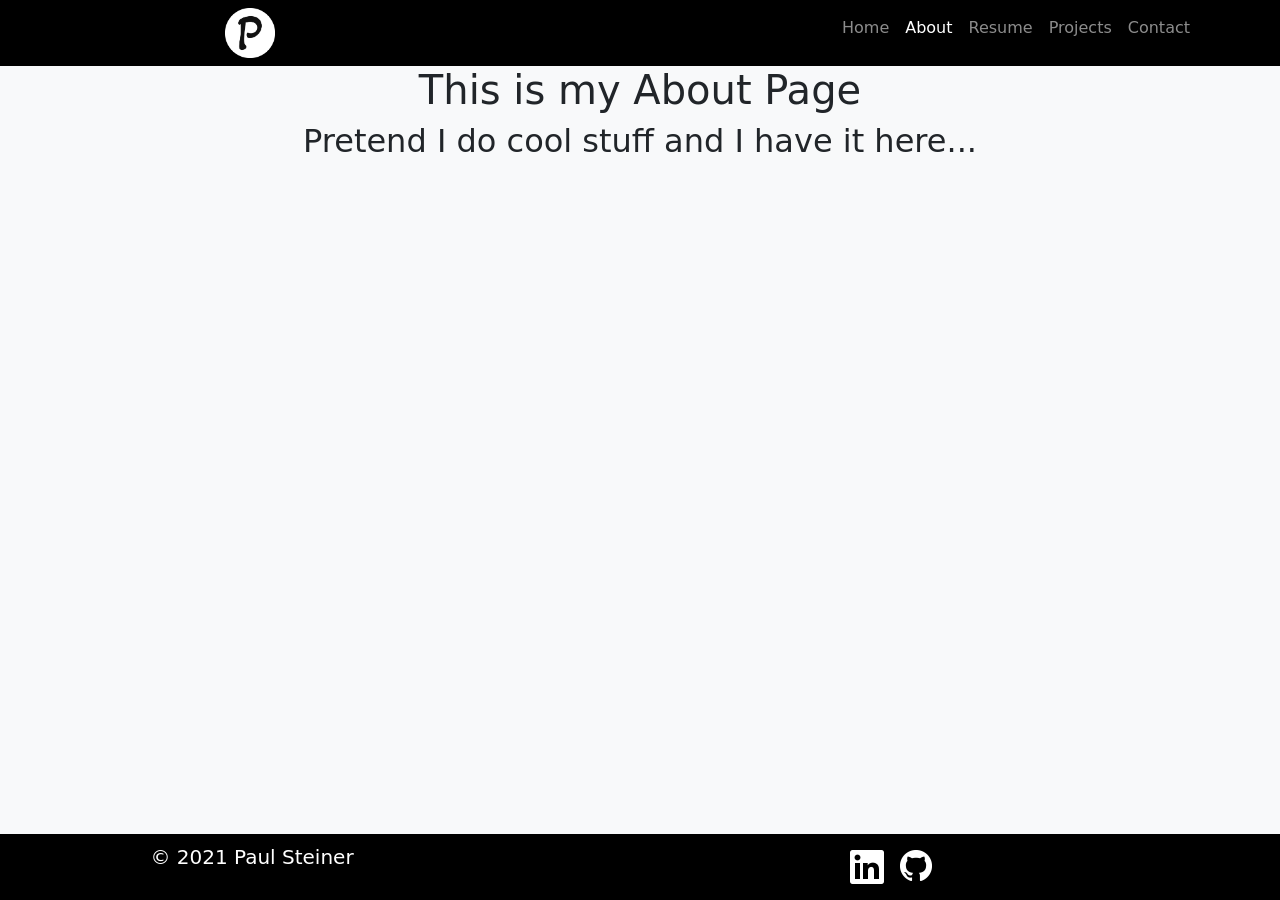
==== about.html @ 45debb65 "updated navbar" ====
<!doctype html>
<html lang="en">

<head>
  <!-- Required meta tags -->
  <meta charset="utf-8">
  <meta name="viewport" content="width=device-width, initial-scale=1">

  <!-- Bootstrap CSS -->
  <link href="https://cdn.jsdelivr.net/npm/bootstrap@5.0.0-beta2/dist/css/bootstrap.min.css" rel="stylesheet" integrity="sha384-BmbxuPwQa2lc/FVzBcNJ7UAyJxM6wuqIj61tLrc4wSX0szH/Ev+nYRRuWlolflfl" crossorigin="anonymous">

  <link rel="stylesheet" href="css/styles.css">

  <link rel="icon" href="images/favicon.ico">

  <title>Paul Steiner</title>
</head>

<body>

  <nav class="navbar navbar-expand-lg navbar-dark">
    <div class="container-fluid">
      <div class="container">
        <div class="row">
          <div class="col-sm">
            <a class="navbar-brand" href="index.html">
              <img src="images/square white.png" alt="logo" width="50" height="50">
            </a>
          </div>
          <div class="col-sm">
          </div>
          <div class="col-sm">
            <button class="navbar-toggler" type="button" data-bs-toggle="collapse" data-bs-target="#navbarNav" aria-controls="navbarNav" aria-expanded="false" aria-label="Toggle navigation">
              <span class="navbar-toggler-icon"></span>
            </button>
            <div class="collapse navbar-collapse" id="navbarNav">
              <ul class="navbar-nav">
                <li class="nav-item">
                  <a class="nav-link" aria-current="page" href="index.html">Home</a>
                </li>
                <li class="nav-item">
                  <a class="nav-link  active" href="about.html">About</a>
                </li>
                <li class="nav-item">
                  <a class="nav-link" href="resume.html">Resume</a>
                </li>
                <li class="nav-item">
                  <a class="nav-link" href="projects.html">Projects</a>
                </li>
                <li class="nav-item">
                  <a class="nav-link" href="contact.html">Contact</a>
                </li>
              </ul>
            </div>
          </div>
        </div>
      </div>
    </div>
  </nav>

<h1>This is my About Page</h1>
<h2>Pretend I do cool stuff and I have it here...</h2>

  <nav class="navbar fixed-bottom navbar-expand-lg navbar-dark">
    <div class="container-fluid">
      <div class="container">
        <div class="row">
          <div class="col-sm">
            <a class="navbar-brand" href="index.html">
              © 2021 Paul Steiner
            </a>
          </div>
          <div class="col-sm">
          </div>
          <div class="col-sm">
            <button class="navbar-toggler" type="button" data-bs-toggle="collapse" data-bs-target="#navbarNav" aria-controls="navbarNav" aria-expanded="false" aria-label="Toggle navigation">
              <span class="navbar-toggler-icon"></span>
            </button>
            <div class="collapse navbar-collapse" id="navbarNav">
              <ul class="navbar-nav">
                <li class="nav-item">
                  <a class="nav-link" href="https://www.linkedin.com/in/paul-steiner-0538a317b/"><img src="images/In-White-34.png" alt="logo"></a>
                </li>
                <li class="nav-item">
                  <a class="nav-link" href="https://github.com/paulionel"><img src="images/GitHub-Mark-Light-32px.png" alt="logo"></a>
                </li>
              </ul>
            </div>
          </div>
        </div>
      </div>
    </div>
  </nav>


  <!-- Option 1: Bootstrap Bundle with Popper -->
  <script src="https://cdn.jsdelivr.net/npm/bootstrap@5.0.0-beta2/dist/js/bootstrap.bundle.min.js" integrity="sha384-b5kHyXgcpbZJO/tY9Ul7kGkf1S0CWuKcCD38l8YkeH8z8QjE0GmW1gYU5S9FOnJ0" crossorigin="anonymous"></script>


</body>

</html>
---- css/styles.css ----
body {
  text-align: center;
  background-color: #f8f9fa
}

table {
  margin: 0 auto;
}

td {
  padding: 1em;
}

hr {
  margin: 0 20%;
}

.col-6 {
    background-color: #f8f9fa;
}

.col {
  background-color: #f8f9fa;
  margin-left: auto;
  margin-right: auto;
  width: 8em
}

.navbar {
  background-color: black
}

.logo {
  width: 5%
}

.btn-outline-secondary {
  margin-bottom: 20px;
}
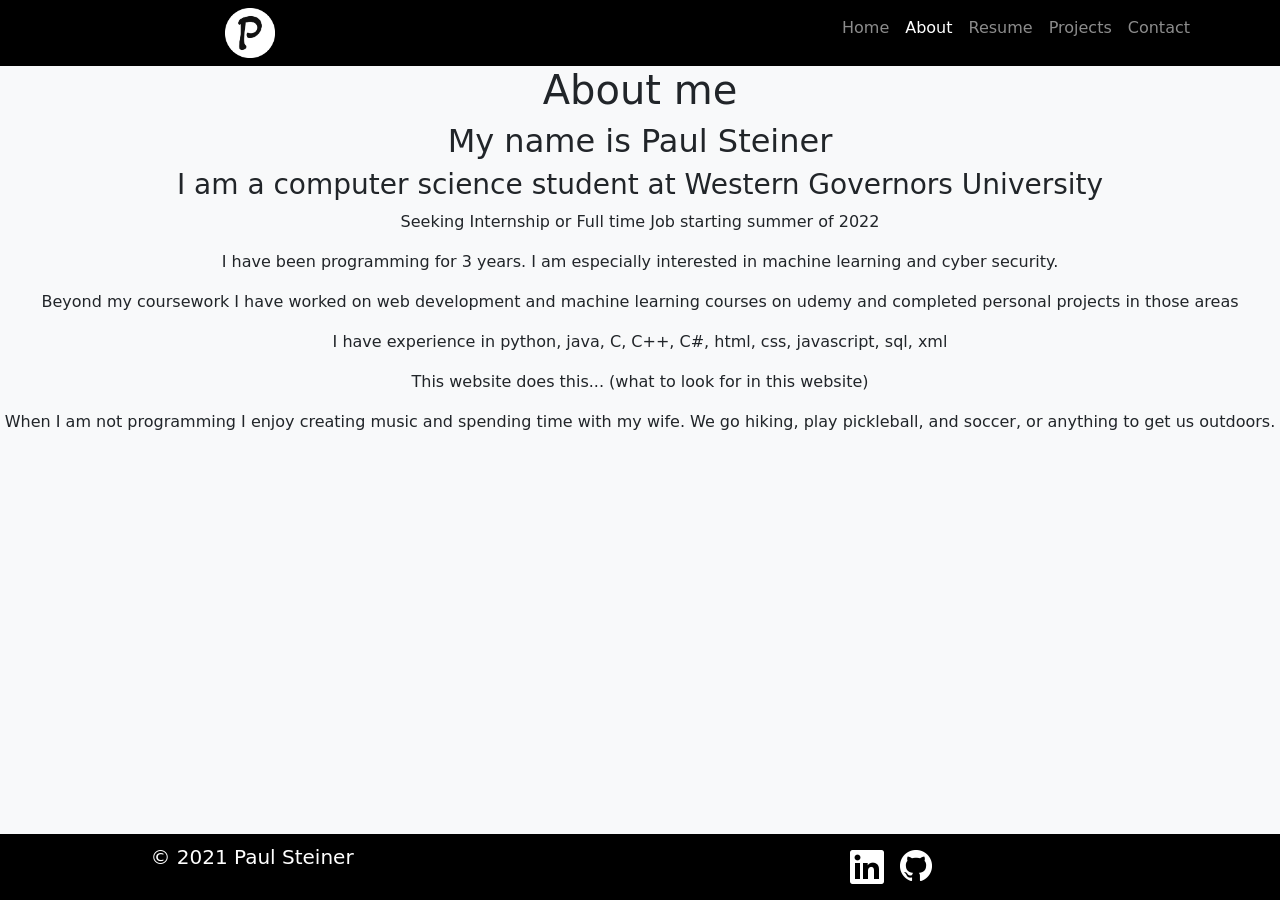
==== commit 35c9f71a: "updated about page" ====
--- a/about.html
+++ b/about.html
@@ -58,8 +58,16 @@
     </div>
   </nav>
 
-<h1>This is my About Page</h1>
-<h2>Pretend I do cool stuff and I have it here...</h2>
+<h1>About me</h1>
+<h2>My name is Paul Steiner</h2>
+<h3>I am a computer science student at Western Governors University</h3>
+<p>Seeking Internship or Full time Job starting summer of 2022</p>
+<p>I have been programming for 3 years. I am especially interested in machine learning and cyber security.</p>
+<p>Beyond my coursework I have worked on web development and machine learning courses on udemy and completed personal projects in those areas</p>
+<p>I have experience in python, java, C, C++, C#, html, css, javascript, sql, xml</p>
+<p>This website does this... (what to look for in this website)</p>
+<p>When I am not programming I enjoy creating music and spending time with my wife. We go hiking, play pickleball, and soccer, or anything to get us outdoors.</p>
+
 
   <nav class="navbar fixed-bottom navbar-expand-lg navbar-dark">
     <div class="container-fluid">
--- a/css/styles.css
+++ b/css/styles.css
@@ -37,3 +37,7 @@
 .btn-outline-secondary {
   margin-bottom: 20px;
 }
+
+.unityPicture {
+  width: 250px;
+}
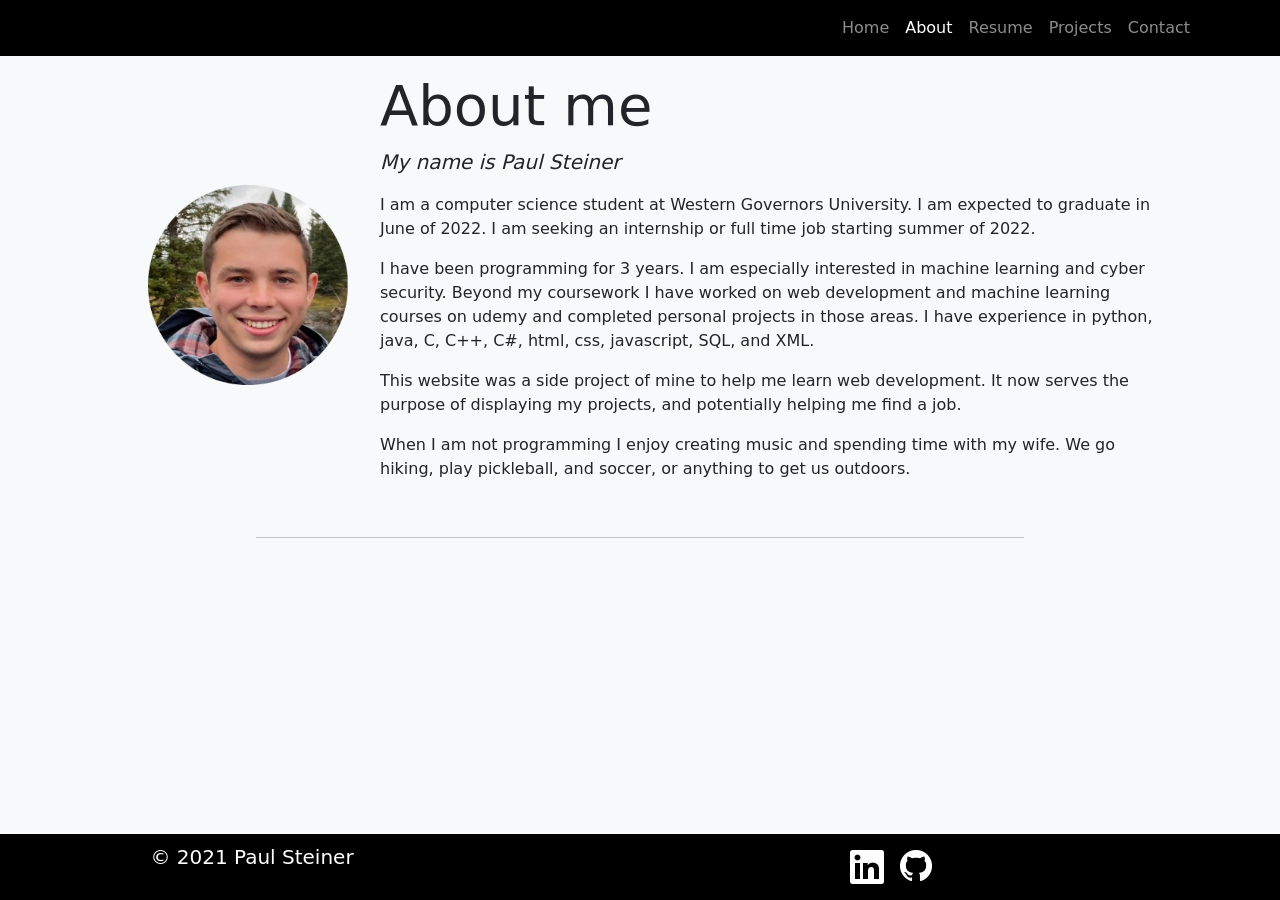
==== commit 52f1db64: "fixed minor bugs" ====
--- a/about.html
+++ b/about.html
@@ -23,9 +23,7 @@
       <div class="container">
         <div class="row">
           <div class="col-sm">
-            <a class="navbar-brand" href="index.html">
-              <img src="images/square white.png" alt="logo" width="50" height="50">
-            </a>
+
           </div>
           <div class="col-sm">
           </div>
@@ -58,51 +56,67 @@
     </div>
   </nav>
 
-<h1>About me</h1>
-<h2>My name is Paul Steiner</h2>
-<h3>I am a computer science student at Western Governors University</h3>
-<p>Seeking Internship or Full time Job starting summer of 2022</p>
-<p>I have been programming for 3 years. I am especially interested in machine learning and cyber security.</p>
-<p>Beyond my coursework I have worked on web development and machine learning courses on udemy and completed personal projects in those areas</p>
-<p>I have experience in python, java, C, C++, C#, html, css, javascript, sql, xml</p>
-<p>This website does this... (what to look for in this website)</p>
-<p>When I am not programming I enjoy creating music and spending time with my wife. We go hiking, play pickleball, and soccer, or anything to get us outdoors.</p>
+
+  <div class="jumbotron">
+    <table cellspacing="20" class="about-table">
+      <tr>
+        <td></td>
+        <td><img src="images/paul_circle_img.png" alt="paul-profile-img" width="200" height="200"></td>
+        <td class="about">
+          <h1 class="display-4">About me</h1>
+          <p class="lead"><em>My name is Paul Steiner</em></p>
+          <p>I am a computer science student at Western Governors University.
+          I am expected to graduate in June of 2022. I am seeking an internship or
+          full time job starting summer of 2022. </p>
+          <p>I have been programming for 3 years. I am especially interested in
+            machine learning and cyber security. Beyond my coursework I have
+            worked on web development and machine learning courses on udemy and
+            completed personal projects in those areas. I have experience in python,
+            java, C, C++, C#, html, css, javascript, SQL, and XML.</p>
+          <p>This website was a side project of mine to help me learn web development.
+          It now serves the purpose of displaying my projects, and potentially helping me find a job. </p>
+          <p>When I am not programming I enjoy creating music and spending time with my wife. We go hiking, play pickleball, and soccer, or anything to get us outdoors.</p>
+        </td>
+      </tr>
+    </table>
+    <hr class="my-4">
+</div>
 
 
-  <nav class="navbar fixed-bottom navbar-expand-lg navbar-dark">
-    <div class="container-fluid">
-      <div class="container">
-        <div class="row">
-          <div class="col-sm">
-            <a class="navbar-brand" href="index.html">
-              © 2021 Paul Steiner
-            </a>
-          </div>
-          <div class="col-sm">
-          </div>
-          <div class="col-sm">
-            <button class="navbar-toggler" type="button" data-bs-toggle="collapse" data-bs-target="#navbarNav" aria-controls="navbarNav" aria-expanded="false" aria-label="Toggle navigation">
-              <span class="navbar-toggler-icon"></span>
-            </button>
-            <div class="collapse navbar-collapse" id="navbarNav">
-              <ul class="navbar-nav">
-                <li class="nav-item">
-                  <a class="nav-link" href="https://www.linkedin.com/in/paul-steiner-0538a317b/"><img src="images/In-White-34.png" alt="logo"></a>
-                </li>
-                <li class="nav-item">
-                  <a class="nav-link" href="https://github.com/paulionel"><img src="images/GitHub-Mark-Light-32px.png" alt="logo"></a>
-                </li>
-              </ul>
-            </div>
+<nav class="navbar fixed-bottom navbar-expand-lg navbar-dark">
+  <div class="container-fluid">
+    <div class="container">
+      <div class="row">
+        <div class="col-sm">
+          <a class="navbar-brand">
+            © 2021 Paul Steiner
+          </a>
+        </div>
+        <div class="col-sm">
+        </div>
+        <div class="col-sm">
+          <button class="navbar-toggler" type="button" data-bs-toggle="collapse" data-bs-target="#navbarNav" aria-controls="navbarNav" aria-expanded="false" aria-label="Toggle navigation">
+            <span class="navbar-toggler-icon"></span>
+          </button>
+          <div class="collapse navbar-collapse" id="navbarNav">
+            <ul class="navbar-nav">
+              <li class="nav-item">
+                <a class="nav-link" href="https://www.linkedin.com/in/paul-steiner-0538a317b/"><img src="images/In-White-34.png" alt="logo"></a>
+              </li>
+              <li class="nav-item">
+                <a class="nav-link" href="https://github.com/paulionel"><img src="images/GitHub-Mark-Light-32px.png" alt="logo"></a>
+              </li>
+            </ul>
           </div>
         </div>
       </div>
     </div>
-  </nav>
+  </div>
+</nav>
 
 
-  <!-- Option 1: Bootstrap Bundle with Popper -->
-  <script src="https://cdn.jsdelivr.net/npm/bootstrap@5.0.0-beta2/dist/js/bootstrap.bundle.min.js" integrity="sha384-b5kHyXgcpbZJO/tY9Ul7kGkf1S0CWuKcCD38l8YkeH8z8QjE0GmW1gYU5S9FOnJ0" crossorigin="anonymous"></script>
+<!-- Option 1: Bootstrap Bundle with Popper -->
+<script src="https://cdn.jsdelivr.net/npm/bootstrap@5.0.0-beta2/dist/js/bootstrap.bundle.min.js" integrity="sha384-b5kHyXgcpbZJO/tY9Ul7kGkf1S0CWuKcCD38l8YkeH8z8QjE0GmW1gYU5S9FOnJ0" crossorigin="anonymous"></script>
 
 
 </body>
--- a/css/styles.css
+++ b/css/styles.css
@@ -13,6 +13,15 @@
 
 hr {
   margin: 0 20%;
+}
+
+.about {
+    text-align: left;
+}
+
+.about-table {
+    margin-left: 100px;
+    margin-right: 100px;
 }
 
 .col-6 {
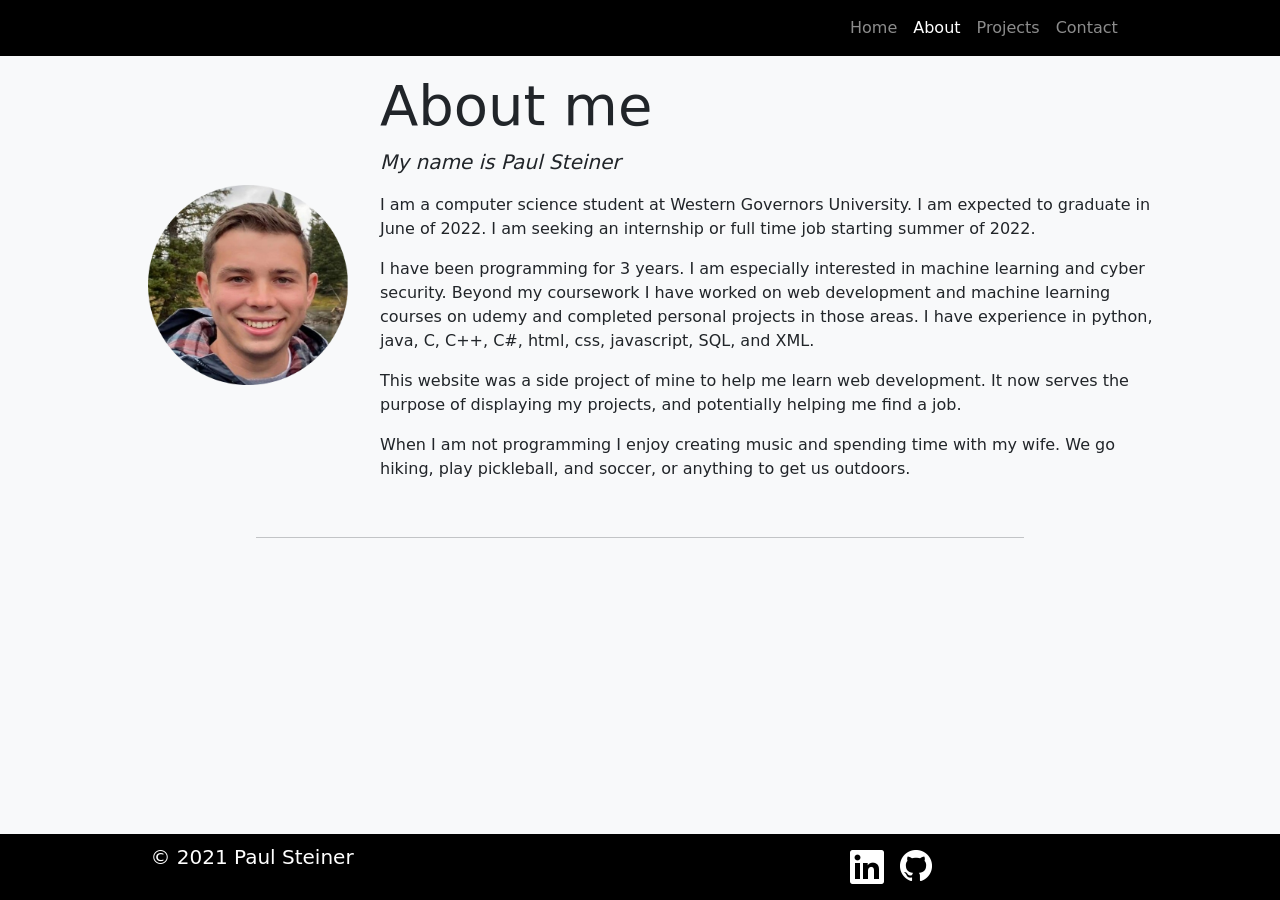
==== commit 4ba3a790: "removed the resume page on my cv The resume page on my cv is too hard to maintain. I create too many" ====
--- a/about.html
+++ b/about.html
@@ -38,9 +38,6 @@
                 </li>
                 <li class="nav-item">
                   <a class="nav-link  active" href="about.html">About</a>
-                </li>
-                <li class="nav-item">
-                  <a class="nav-link" href="resume.html">Resume</a>
                 </li>
                 <li class="nav-item">
                   <a class="nav-link" href="projects.html">Projects</a>
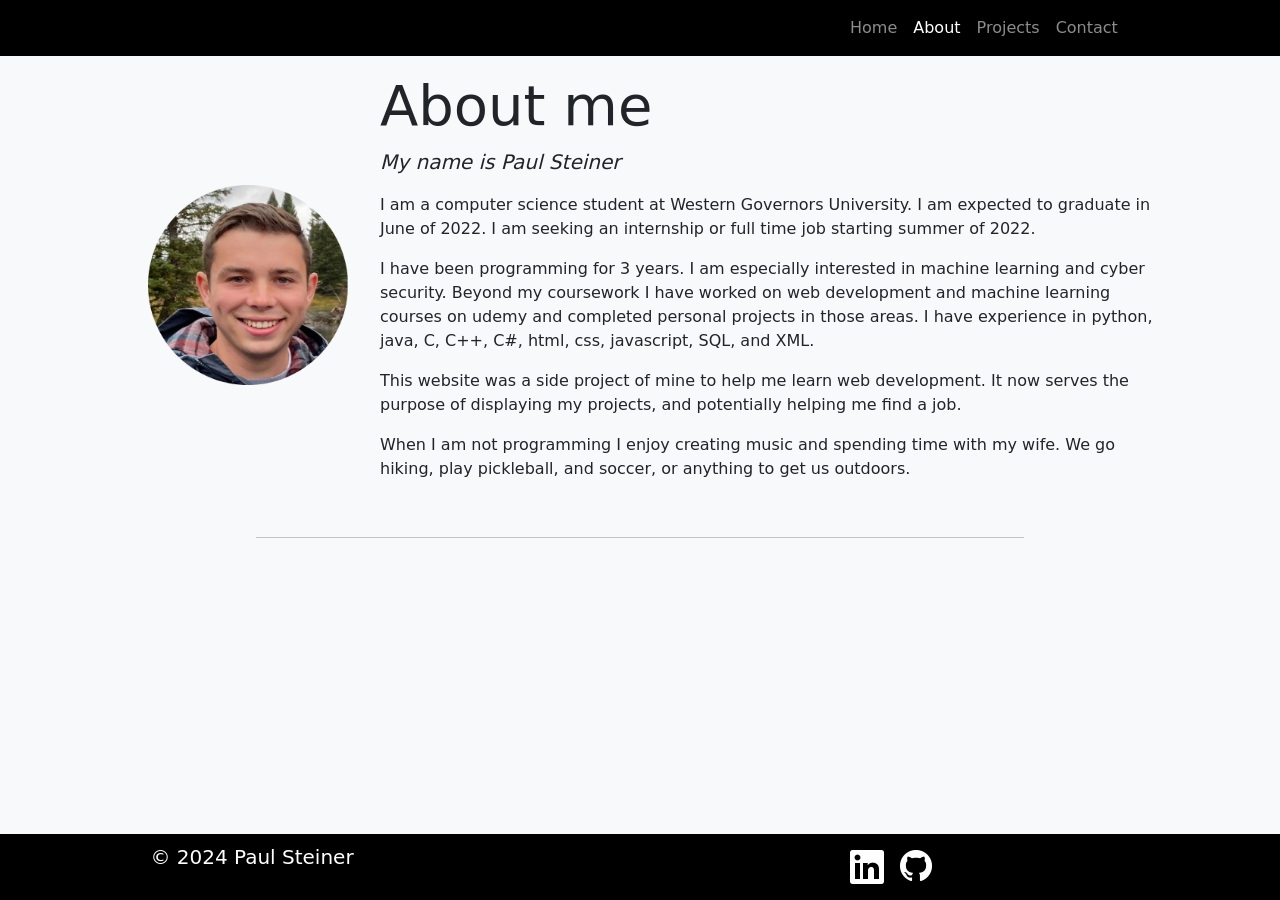
==== commit c15bffd5: "Update about.html" ====
--- a/about.html
+++ b/about.html
@@ -86,7 +86,7 @@
       <div class="row">
         <div class="col-sm">
           <a class="navbar-brand">
-            © 2021 Paul Steiner
+            © 2024 Paul Steiner
           </a>
         </div>
         <div class="col-sm">
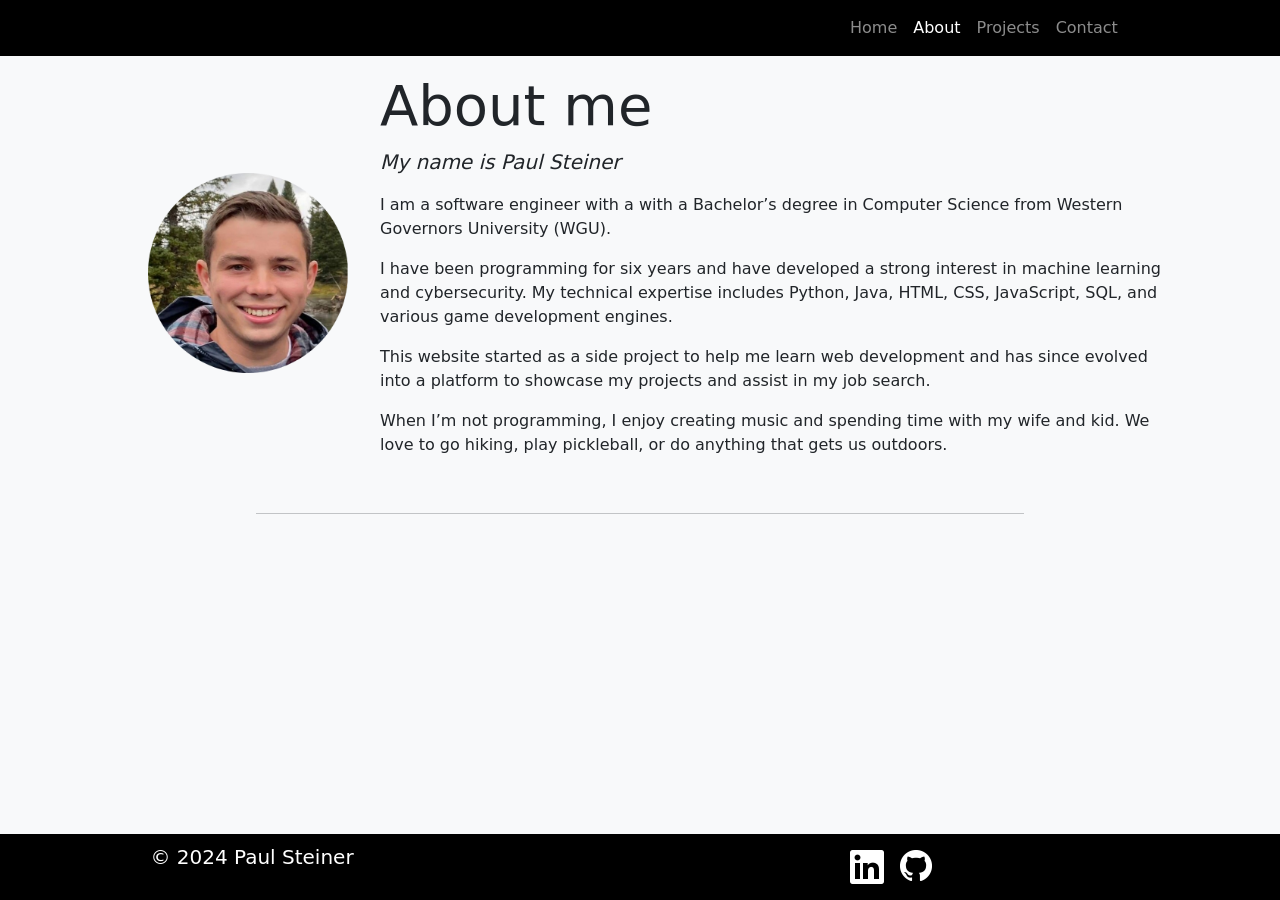
==== commit 3613ad4a: "Update about.html" ====
--- a/about.html
+++ b/about.html
@@ -62,17 +62,10 @@
         <td class="about">
           <h1 class="display-4">About me</h1>
           <p class="lead"><em>My name is Paul Steiner</em></p>
-          <p>I am a computer science student at Western Governors University.
-          I am expected to graduate in June of 2022. I am seeking an internship or
-          full time job starting summer of 2022. </p>
-          <p>I have been programming for 3 years. I am especially interested in
-            machine learning and cyber security. Beyond my coursework I have
-            worked on web development and machine learning courses on udemy and
-            completed personal projects in those areas. I have experience in python,
-            java, C, C++, C#, html, css, javascript, SQL, and XML.</p>
-          <p>This website was a side project of mine to help me learn web development.
-          It now serves the purpose of displaying my projects, and potentially helping me find a job. </p>
-          <p>When I am not programming I enjoy creating music and spending time with my wife. We go hiking, play pickleball, and soccer, or anything to get us outdoors.</p>
+          <p>I am a software engineer with a with a Bachelor’s degree in Computer Science from Western Governors University (WGU).</p>
+          <p>I have been programming for six years and have developed a strong interest in machine learning and cybersecurity. My technical expertise includes Python, Java, HTML, CSS, JavaScript, SQL, and various game development engines.</p>
+          <p>This website started as a side project to help me learn web development and has since evolved into a platform to showcase my projects and assist in my job search.</p>
+          <p>When I’m not programming, I enjoy creating music and spending time with my wife and kid. We love to go hiking, play pickleball, or do anything that gets us outdoors.</p>
         </td>
       </tr>
     </table>
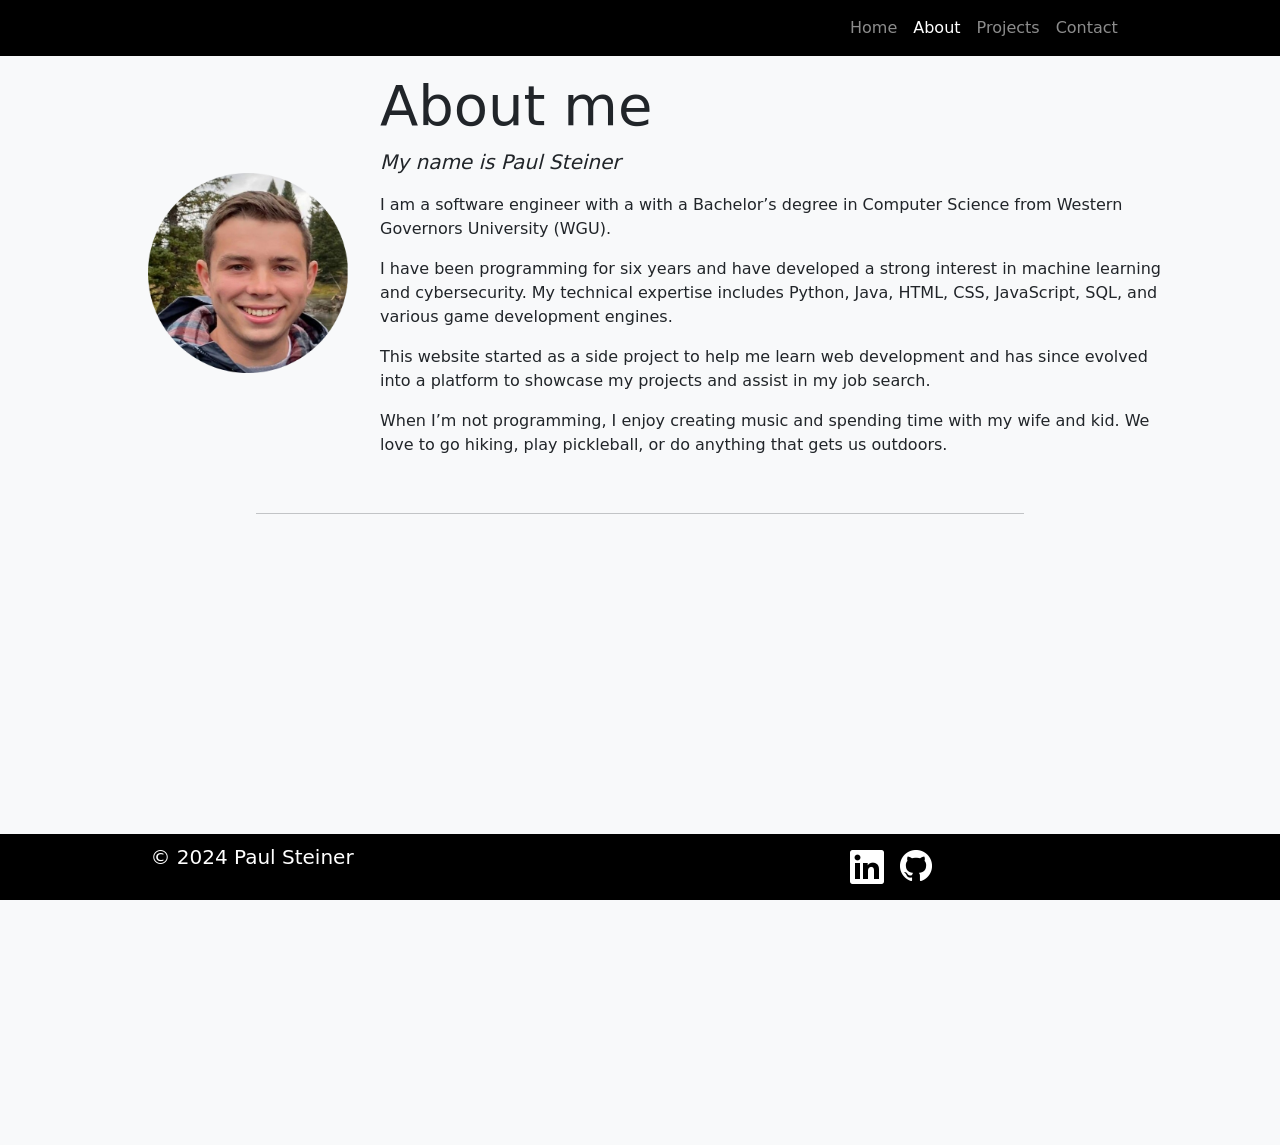
==== commit 3724721f: "Update about.html" ====
--- a/about.html
+++ b/about.html
@@ -72,6 +72,11 @@
     <hr class="my-4">
 </div>
 
+  <iframe src="images/CeD.24ZH-TME3-PURT.pdf" width="100%" height="600px">
+    This browser does not support PDFs. Please download the PDF to view it: 
+    <a href="images/CeD.24ZH-TME3-PURT.pdf">Download PDF</a>.
+</iframe>
+
 
 <nav class="navbar fixed-bottom navbar-expand-lg navbar-dark">
   <div class="container-fluid">
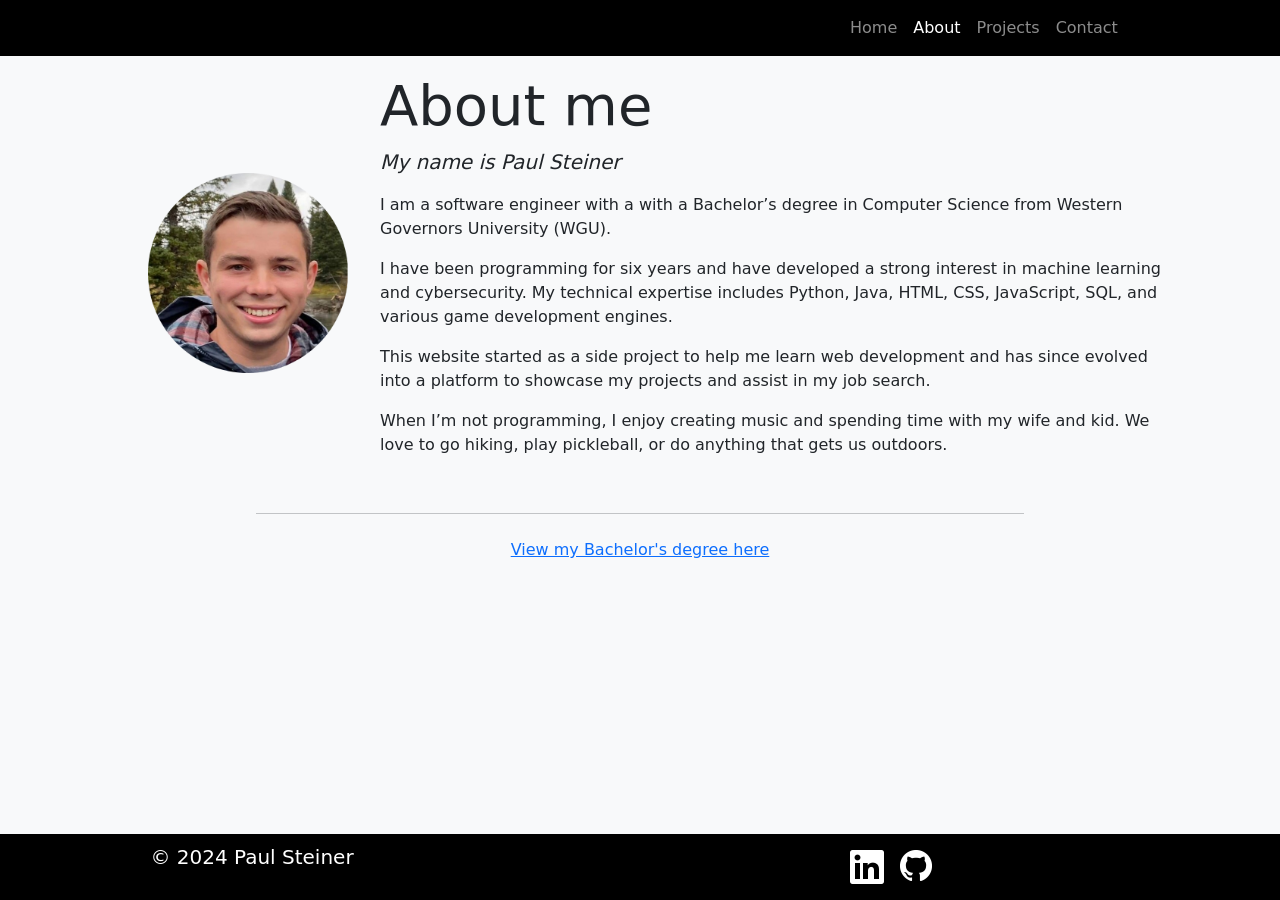
==== commit ae25648c: "Update about.html" ====
--- a/about.html
+++ b/about.html
@@ -72,10 +72,8 @@
     <hr class="my-4">
 </div>
 
-  <iframe src="images/CeD.24ZH-TME3-PURT.pdf" width="100%" height="600px">
-    This browser does not support PDFs. Please download the PDF to view it: 
-    <a href="images/CeD.24ZH-TME3-PURT.pdf">Download PDF</a>.
-</iframe>
+<a href="images/CeD.24ZH-TME3-PURT.pdf" target="_blank">View my Bachelor's degree here</a>
+
 
 
 <nav class="navbar fixed-bottom navbar-expand-lg navbar-dark">
